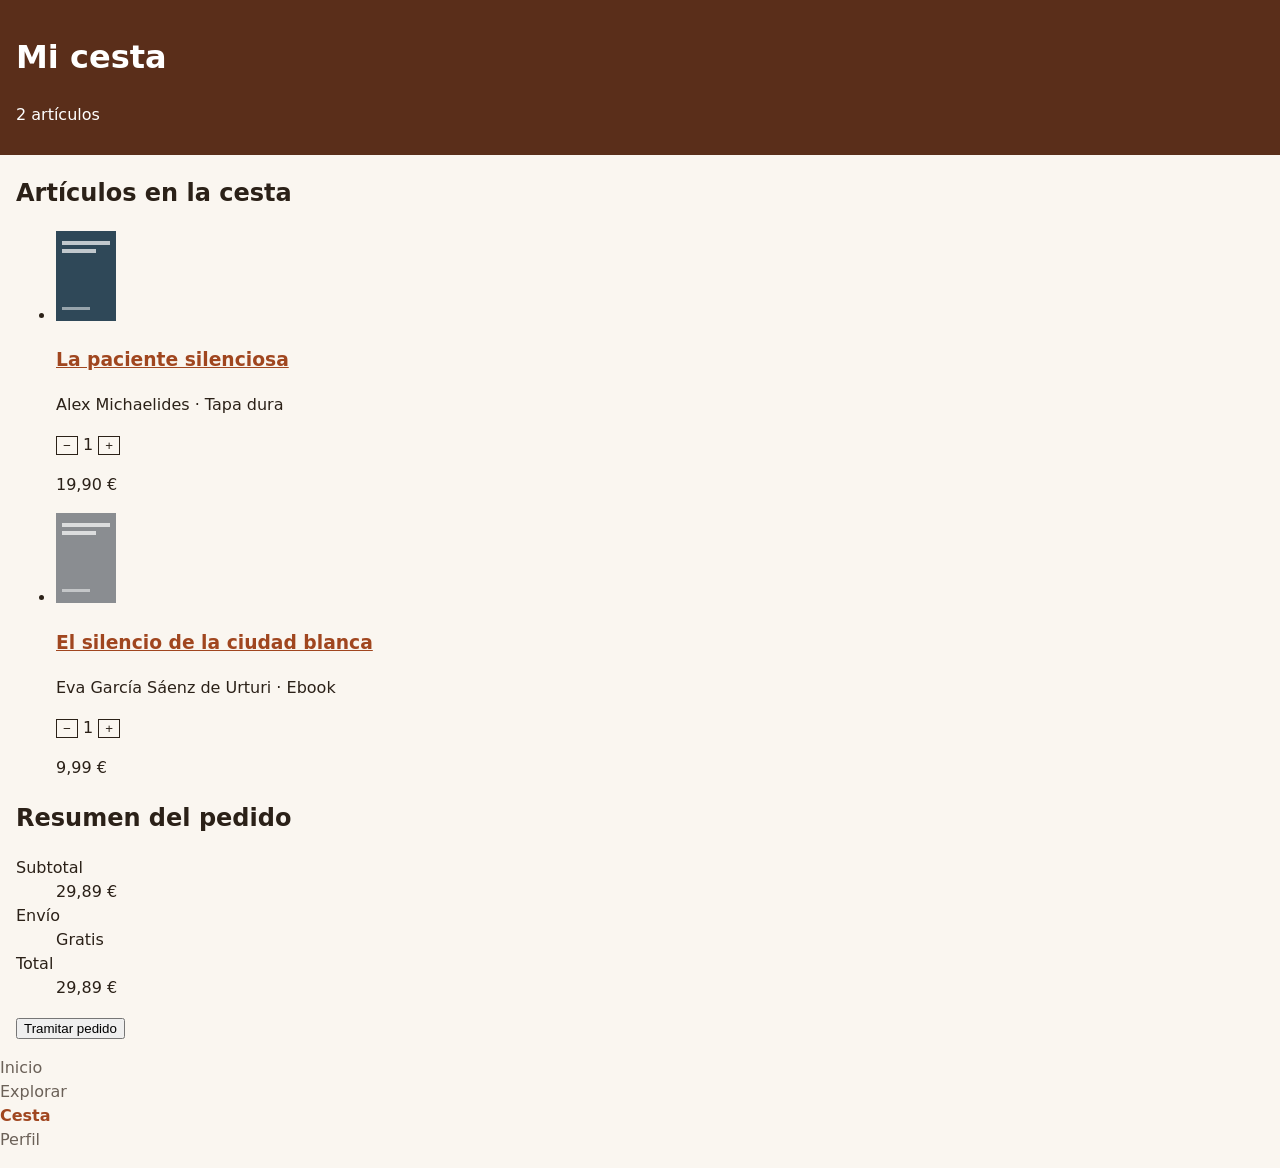
==== carrito.html @ 39173db6 "Trastienda UD4: estructura, estilos base y selectores" ====
<!DOCTYPE html>
<html lang="es">
<head>
  <meta charset="UTF-8">
  <meta name="viewport" content="width=device-width, initial-scale=1.0">
  <title>Mi cesta · La Trastienda</title>
  <link rel="stylesheet" href="css/estilos.css">
</head>
<body>
  <header>
    <h1>Mi cesta</h1>
    <p>2 artículos</p>
  </header>

  <main>
    <section>
      <h2>Artículos en la cesta</h2>
      <ul>
        <li>
          <article>
            <img src="img/paciente-silenciosa.svg" alt="" width="60" height="90">
            <h3><a href="detalle.html">La paciente silenciosa</a></h3>
            <p>Alex Michaelides · Tapa dura</p>
            <p>
              <button type="button" aria-label="Quitar un ejemplar de La paciente silenciosa">−</button>
              <span>1</span>
              <button type="button" aria-label="Añadir un ejemplar de La paciente silenciosa">+</button>
            </p>
            <p>19,90 €</p>
          </article>
        </li>
        <li>
          <article>
            <img src="img/ciudad-blanca.svg" alt="" width="60" height="90">
            <h3><a href="detalle.html">El silencio de la ciudad blanca</a></h3>
            <p>Eva García Sáenz de Urturi · Ebook</p>
            <p>
              <button type="button" aria-label="Quitar un ejemplar de El silencio de la ciudad blanca">−</button>
              <span>1</span>
              <button type="button" aria-label="Añadir un ejemplar de El silencio de la ciudad blanca">+</button>
            </p>
            <p>9,99 €</p>
          </article>
        </li>
      </ul>
    </section>

    <section>
      <h2>Resumen del pedido</h2>
      <dl>
        <dt>Subtotal</dt>
        <dd>29,89 €</dd>
        <dt>Envío</dt>
        <dd>Gratis</dd>
        <dt>Total</dt>
        <dd>29,89 €</dd>
      </dl>
      <button type="button">Tramitar pedido</button>
    </section>
  </main>

  <nav aria-label="Secciones de la app">
    <ul>
      <li><a href="index.html">Inicio</a></li>
      <li><a href="explorar.html">Explorar</a></li>
      <li><a href="carrito.html" aria-current="page">Cesta</a></li>
      <li><a href="perfil.html">Perfil</a></li>
    </ul>
  </nav>
</body>
</html>
---- css/estilos.css ----
/* La Trastienda · hoja común para index.html y carrito.html */

/* ===== Sesión 1: reglas base ===== */

/* 1. Tipografía y color del body */
body {
  margin: 0;
  font-family: system-ui, -apple-system, "Segoe UI", Roboto, sans-serif;
  font-size: 1rem;
  line-height: 1.5;
  color: #2b2118;
  background-color: #faf6f0;
}

/* 2. Fondo del header */
header {
  padding: 0.75rem 1rem;
  background-color: #5a2e1a;
  color: #fff;
}

/* 3. Color de los enlaces */
a {
  color: #a0461f;
}

header a {
  color: #fff;
  font-weight: bold;
}

main {
  padding: 0 1rem;
}

/* ===== Sesión 2: selectores ===== */

/* Barra inferior: lista sin viñetas (hijo directo) */
nav > ul {
  list-style: none;
  padding: 0;
}

/* Pestaña activa: se ilumina sola en cada página gracias a aria-current */
nav a[aria-current="page"] {
  color: #a0461f;
  font-weight: 700;
  text-decoration: none;
}

/* Resto de pestañas: gris */
nav a:not([aria-current="page"]) {
  color: #6b6158;
  text-decoration: none;
}

nav a:hover {
  color: #2b2118;
}

/* Anillo visible al navegar con Tab */
nav a:focus-visible {
  outline: 2px solid #a0461f;
  outline-offset: 2px;
}

/* Tarjetas de libro */
.card {
  background-color: #fff;
  border: 1px solid #e4d9cc;
}

/* Primera tarjeta de cada sección: la que va justo después del h2 */
h2 + .card {
  border-top: 2px solid #a0461f;
}

/* Badges: los vacíos no se muestran */
.badge {
  background-color: #a0461f;
  color: #fff;
  font-size: 0.75rem;
}

.badge:empty {
  display: none;
}

/* Tarjetas que tienen un badge con texto */
article:has(.badge:not(:empty)) {
  border-color: #a0461f;
}

/* Botones de solo icono (lupa, menú, − y +) */
button[aria-label] {
  cursor: pointer;
  background-color: transparent;
  border: 1px solid currentColor;
  color: inherit;
}
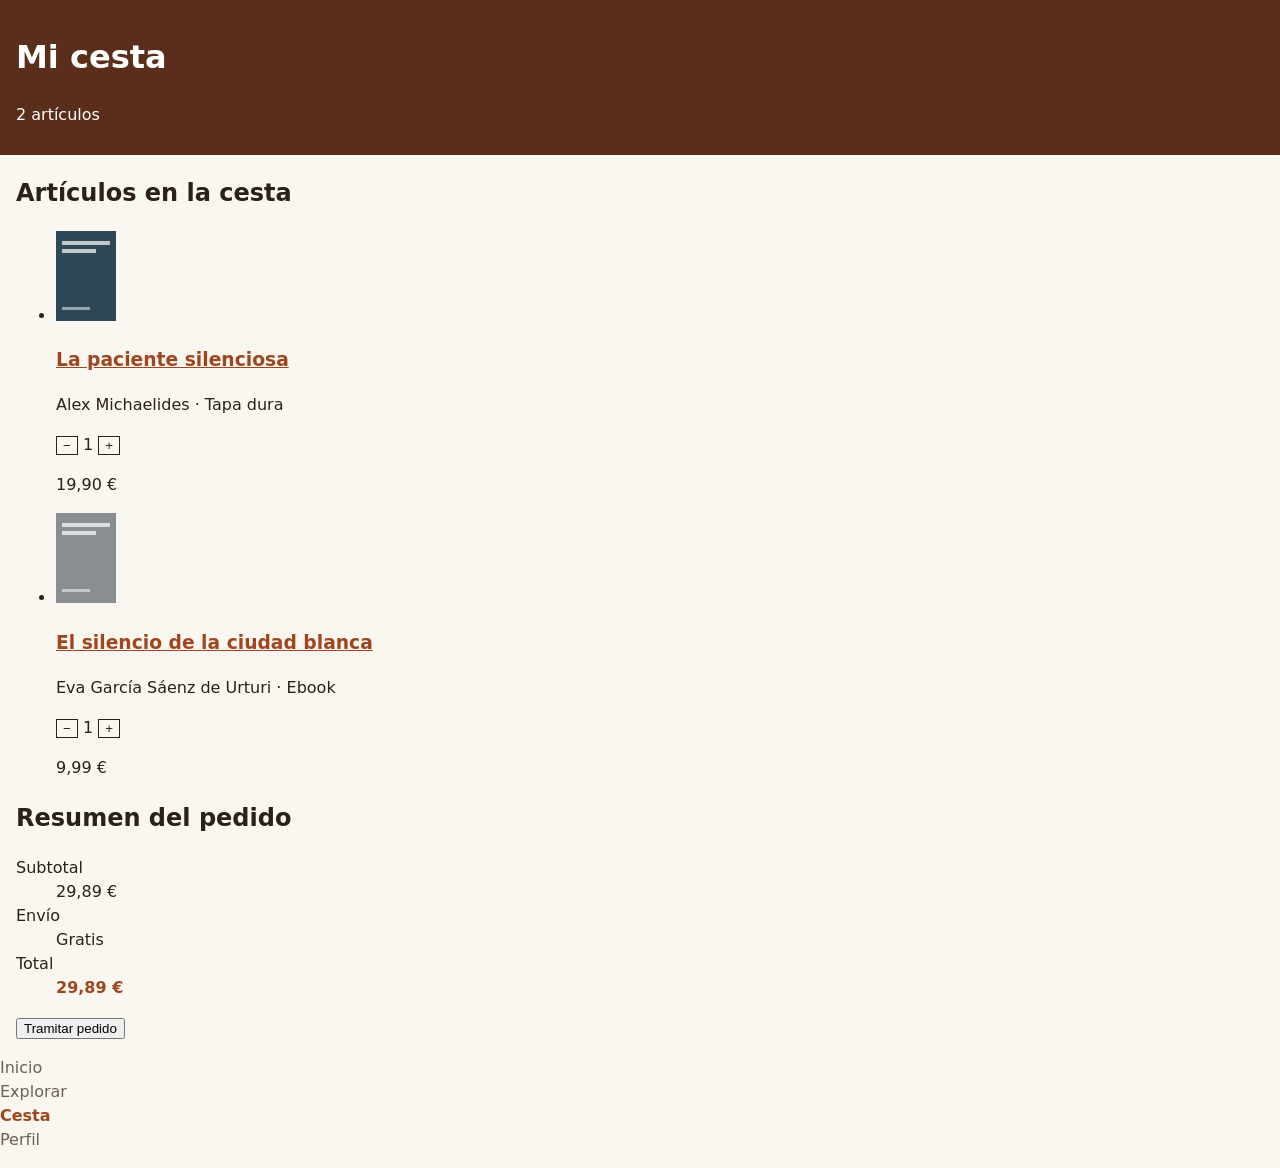
==== commit 9c68e2cb: "Cascada, especificidad y herencia: estilos organizados con @layer" ====
--- a/carrito.html
+++ b/carrito.html
@@ -53,7 +53,7 @@
         <dt>Envío</dt>
         <dd>Gratis</dd>
         <dt>Total</dt>
-        <dd>29,89 €</dd>
+        <dd class="text-primary">29,89 €</dd>
       </dl>
       <button type="button">Tramitar pedido</button>
     </section>
--- a/css/estilos.css
+++ b/css/estilos.css
@@ -1,100 +1,124 @@
 /* La Trastienda · hoja común para index.html y carrito.html */
 
-/* ===== Sesión 1: reglas base ===== */
+/*
+  Sesión 3: la hoja se ordena en capas.
+  Prioridad: utilities > components > base
+  (una capa posterior gana aunque su selector sea menos específico).
+  No hay ningún #id ni !important en toda la hoja.
+*/
+@layer base, components, utilities;
 
-/* 1. Tipografía y color del body */
-body {
-  margin: 0;
-  font-family: system-ui, -apple-system, "Segoe UI", Roboto, sans-serif;
-  font-size: 1rem;
-  line-height: 1.5;
-  color: #2b2118;
-  background-color: #faf6f0;
+/* ===== BASE: estilos generales de etiquetas ===== */
+@layer base {
+  /* Color y tipografía se heredan: se ponen una vez en el body */
+  body {
+    margin: 0;
+    font-family: system-ui, -apple-system, "Segoe UI", Roboto, sans-serif;
+    font-size: 1rem;
+    line-height: 1.5;
+    color: #2b2118;
+    background-color: #faf6f0;
+  }
+
+  /* El fondo NO se hereda: hay que ponerlo en el header */
+  header {
+    padding: 0.75rem 1rem;
+    background-color: #5a2e1a;
+    color: #fff;
+  }
+
+  a {
+    color: #a0461f;
+  }
+
+  /* inherit: el logo usa el mismo color blanco que el header */
+  header a {
+    color: inherit;
+    font-weight: bold;
+  }
+
+  main {
+    padding: 0 1rem;
+  }
 }
 
-/* 2. Fondo del header */
-header {
-  padding: 0.75rem 1rem;
-  background-color: #5a2e1a;
-  color: #fff;
+/* ===== COMPONENTS: barra inferior, tarjetas, badges y botones ===== */
+@layer components {
+  /* Barra inferior */
+  nav > ul {                              /* (0,0,0,2) */
+    list-style: none;
+    padding: 0;
+  }
+
+  nav a:not([aria-current="page"]) {     /* (0,0,1,2): :not() suma su argumento */
+    color: #6b6158;
+    text-decoration: none;
+  }
+
+  nav a[aria-current="page"] {            /* (0,0,1,2) */
+    color: #a0461f;
+    font-weight: 700;
+    text-decoration: none;
+  }
+
+  /*
+    nav a:hover también es (0,0,1,2): empata con las dos reglas de arriba,
+    así que decide el orden de aparición. Por eso va después.
+  */
+  nav a:hover {
+    color: #2b2118;
+  }
+
+  nav a:focus-visible {
+    outline: 2px solid #a0461f;
+    outline-offset: 2px;
+  }
+
+  /* Tarjetas de libro */
+  .card {
+    background-color: #fff;
+    border: 1px solid #e4d9cc;
+  }
+
+  /* initial: quita el margen que el navegador pone al h3 */
+  .card h3 {
+    margin: initial;
+  }
+
+  h2 + .card {                            /* (0,0,1,1) */
+    border-top: 2px solid #a0461f;
+  }
+
+  /* Badges */
+  .badge {
+    background-color: #a0461f;
+    color: #fff;
+    font-size: 0.75rem;
+  }
+
+  .badge:empty {
+    display: none;
+  }
+
+  /* (0,0,2,1): gana a .card (0,0,1,0) aunque los dos pongan el borde */
+  article:has(.badge:not(:empty)) {
+    border-color: #a0461f;
+  }
+
+  /* Botones de solo icono (lupa, menú, − y +) */
+  button[aria-label] {
+    cursor: pointer;
+    background-color: transparent;
+    border: 1px solid currentColor;
+    color: inherit;                       /* el color del padre (blanco en el header) */
+    font: revert;                         /* tipografía de botón del navegador */
+  }
 }
 
-/* 3. Color de los enlaces */
-a {
-  color: #a0461f;
+/* ===== UTILITIES: clases de un solo uso, siempre ganan ===== */
+@layer utilities {
+  .text-primary {
+    color: #a0461f;
+    font-weight: 700;
+  }
 }
-
-header a {
-  color: #fff;
-  font-weight: bold;
-}
-
-main {
-  padding: 0 1rem;
-}
-
-/* ===== Sesión 2: selectores ===== */
-
-/* Barra inferior: lista sin viñetas (hijo directo) */
-nav > ul {
-  list-style: none;
-  padding: 0;
-}
-
-/* Pestaña activa: se ilumina sola en cada página gracias a aria-current */
-nav a[aria-current="page"] {
-  color: #a0461f;
-  font-weight: 700;
-  text-decoration: none;
-}
-
-/* Resto de pestañas: gris */
-nav a:not([aria-current="page"]) {
-  color: #6b6158;
-  text-decoration: none;
-}
-
-nav a:hover {
-  color: #2b2118;
-}
-
-/* Anillo visible al navegar con Tab */
-nav a:focus-visible {
-  outline: 2px solid #a0461f;
-  outline-offset: 2px;
-}
-
-/* Tarjetas de libro */
-.card {
-  background-color: #fff;
-  border: 1px solid #e4d9cc;
-}
-
-/* Primera tarjeta de cada sección: la que va justo después del h2 */
-h2 + .card {
-  border-top: 2px solid #a0461f;
-}
-
-/* Badges: los vacíos no se muestran */
-.badge {
-  background-color: #a0461f;
-  color: #fff;
-  font-size: 0.75rem;
-}
-
-.badge:empty {
-  display: none;
-}
-
-/* Tarjetas que tienen un badge con texto */
-article:has(.badge:not(:empty)) {
-  border-color: #a0461f;
-}
-
-/* Botones de solo icono (lupa, menú, − y +) */
-button[aria-label] {
-  cursor: pointer;
-  background-color: transparent;
-  border: 1px solid currentColor;
-  color: inherit;
-}
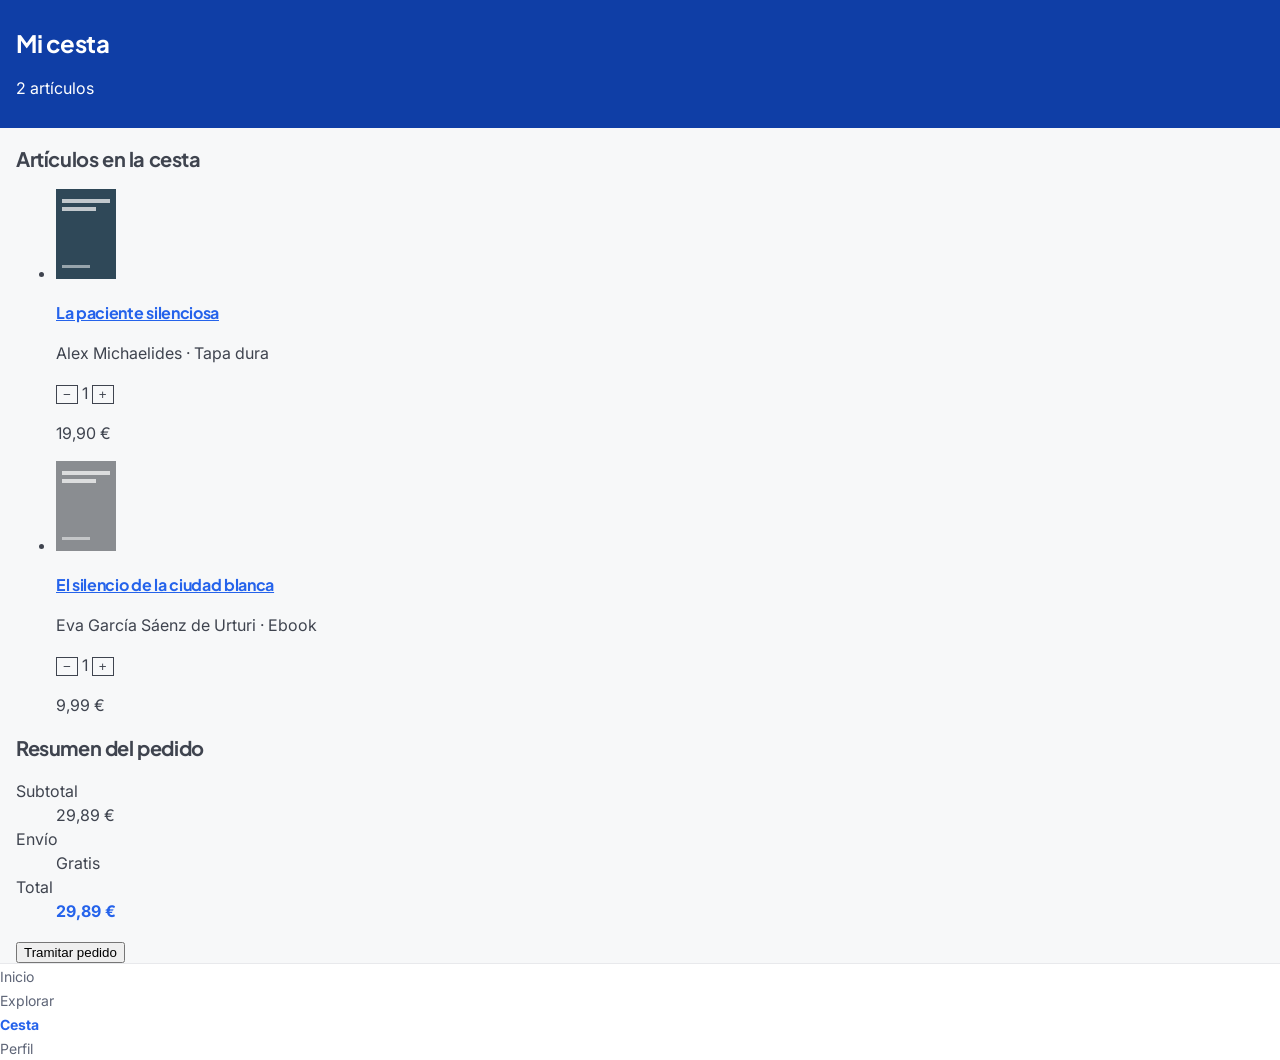
==== commit 7ddd71db: "Tipografía, unidades rem/ch/dvh y fuentes web" ====
--- a/carrito.html
+++ b/carrito.html
@@ -4,6 +4,9 @@
   <meta charset="UTF-8">
   <meta name="viewport" content="width=device-width, initial-scale=1.0">
   <title>Mi cesta · La Trastienda</title>
+  <link rel="preconnect" href="https://fonts.googleapis.com">
+  <link rel="preconnect" href="https://fonts.gstatic.com" crossorigin>
+  <link href="https://fonts.googleapis.com/css2?family=Inter:wght@400;700&amp;family=Plus+Jakarta+Sans:wght@700&amp;display=swap" rel="stylesheet">
   <link rel="stylesheet" href="css/estilos.css">
 </head>
 <body>
--- a/css/estilos.css
+++ b/css/estilos.css
@@ -1,4 +1,58 @@
 /* La Trastienda · hoja común para index.html y carrito.html */
+
+/* ===== Sesión 4: tokens de diseño (de Figma) ===== */
+:root {
+  /* --- Escala primaria (azul, colores de Figma) --- */
+  --color-primary-50:  #dbe5fc; /* oklch(0.92 0.033 267) */
+  --color-primary-100: #b6cbf8; /* oklch(0.84 0.067 265) */
+  --color-primary-200: #92b1f5; /* oklch(0.76 0.104 265) */
+  --color-primary-300: #6e97f2; /* oklch(0.69 0.142 265) */
+  --color-primary-400: #497dee; /* oklch(0.61 0.179 263) */
+  --color-primary-500: #2563eb; /* oklch(0.55 0.215 263)  color de marca */
+  --color-primary-600: #134ed0; /* oklch(0.48 0.209 263)  hover */
+  --color-primary-700: #0f3ea6; /* oklch(0.41 0.175 263)  active / focus */
+  --color-primary-800: #0b2f7d; /* oklch(0.34 0.138 263) */
+  --color-primary-900: #081f53; /* oklch(0.26 0.099 263) */
+
+  /* --- Escala neutra (grises de Figma) --- */
+  --color-neutral-50:  #f7f8f9; /* oklch(0.98 0.002 248)  fondo de pantalla */
+  --color-neutral-100: #eff0f3; /* oklch(0.96 0.004 271) */
+  --color-neutral-200: #e8e9ec; /* oklch(0.93 0.004 271)  bordes */
+  --color-neutral-300: #e0e2e6; /* oklch(0.91 0.006 265) */
+  --color-neutral-400: #d8dae0; /* oklch(0.89 0.008 271) */
+  --color-neutral-500: #d0d3da; /* oklch(0.87 0.010 267) */
+  --color-neutral-600: #a8aebb; /* oklch(0.75 0.020 266) */
+  --color-neutral-700: #81899b; /* oklch(0.63 0.029 266) */
+  --color-neutral-800: #5e6577; /* oklch(0.51 0.030 269)  texto secundario (contraste 5,8:1 sobre blanco) */
+  --color-neutral-900: #3f444f; /* oklch(0.39 0.020 266)  texto principal (contraste 9,8:1 sobre blanco) */
+
+  /* --- Acento definido directamente en oklch (badge «Más vendido») --- */
+  --color-accent-oklch: oklch(0.72 0.17 55); /* naranja ≈ #f3821d */
+
+  /* --- Variables semánticas: para qué se usa cada color --- */
+  --bg-page:       var(--color-neutral-50);
+  --bg-card:       #ffffff;
+  --bg-header:     var(--color-primary-700);
+  --text-main:     var(--color-neutral-900);
+  --text-muted:    var(--color-neutral-800);
+  --text-on-brand: #ffffff;
+  --text-on-accent: var(--color-primary-900);
+  --border-subtle: var(--color-neutral-200);
+  --brand:         var(--color-primary-500);
+  --brand-hover:   var(--color-primary-600);
+
+  /* ===== Sesión 5: tipografía ===== */
+  --font-body:    'Inter', system-ui, sans-serif;
+  --font-display: 'Plus Jakarta Sans', system-ui, sans-serif;
+
+  /* Escala tipográfica de Figma (tamaño / interlineado en px), en rem (1rem = 16 px por defecto) */
+  --text-xs:   0.75rem;   /* Caption     · text-xs/regular   · 12 / 16 */
+  --text-sm:   0.875rem;  /* Body Small  · text-sm/regular   · 14 / 20 */
+  --text-base: 1rem;      /* Body: text-base/regular · H3: text-base/bold · 16 / 24 */
+  --text-xl:   1.25rem;   /* H2          · text-xl/bold      · 20 / 28 */
+  --text-2xl:  1.5rem;    /* H1          · text-2xl/bold     · 24 / 32 */
+  --text-4xl:  2.25rem;   /* Display     · text-4xl/bold     · 36 / 40 */
+}
 
 /*
   Sesión 3: la hoja se ordena en capas.
@@ -13,28 +67,60 @@
   /* Color y tipografía se heredan: se ponen una vez en el body */
   body {
     margin: 0;
-    font-family: system-ui, -apple-system, "Segoe UI", Roboto, sans-serif;
-    font-size: 1rem;
-    line-height: 1.5;
-    color: #2b2118;
-    background-color: #faf6f0;
+    min-height: 100dvh;                   /* pantalla completa del móvil, sin desbordar las barras */
+    font-family: var(--font-body);
+    font-size: 1rem;                      /* 16 px base, respeta el tamaño que elija el usuario */
+    font-weight: 400;
+    line-height: 1.5;                     /* sin unidad: cada texto lo multiplica por su tamaño */
+    color: var(--text-main);
+    background-color: var(--bg-page);
+  }
+
+  /* Titulares: fuente display, compactos y sin palabras huérfanas */
+  h1, h2, h3 {
+    font-family: var(--font-display);
+    letter-spacing: -0.02em;
+    text-wrap: balance;
+  }
+
+  h1 {                                    /* H1: text-2xl/bold · 24/32 */
+    font-size: var(--text-2xl);
+    font-weight: 700;
+    line-height: 1.333;                   /* 32 / 24 = 1.333, sin unidad */
+  }
+
+  h2 {                                    /* H2: text-xl/bold · 20/28 */
+    font-size: var(--text-xl);
+    font-weight: 700;
+    line-height: 1.4;                     /* 28 / 20 */
+  }
+
+  h3 {                                    /* H3: text-base/bold · 16/24 */
+    font-size: var(--text-base);
+    font-weight: 700;
+    line-height: 1.5;                     /* 24 / 16 */
+  }
+
+  /* Párrafos explicativos: longitud de lectura cómoda */
+  .intro {
+    max-width: 65ch;
   }
 
   /* El fondo NO se hereda: hay que ponerlo en el header */
   header {
     padding: 0.75rem 1rem;
-    background-color: #5a2e1a;
-    color: #fff;
+    background-color: var(--bg-header);
+    color: var(--text-on-brand);
+
+    /* inherit: el logo usa el mismo color que el header */
+    a {
+      color: inherit;
+      font-weight: bold;
+    }
   }
 
   a {
-    color: #a0461f;
-  }
-
-  /* inherit: el logo usa el mismo color blanco que el header */
-  header a {
-    color: inherit;
-    font-weight: bold;
+    color: var(--brand);
   }
 
   main {
@@ -44,65 +130,112 @@
 
 /* ===== COMPONENTS: barra inferior, tarjetas, badges y botones ===== */
 @layer components {
-  /* Barra inferior */
-  nav > ul {                              /* (0,0,0,2) */
-    list-style: none;
-    padding: 0;
-  }
-
-  nav a:not([aria-current="page"]) {     /* (0,0,1,2): :not() suma su argumento */
-    color: #6b6158;
-    text-decoration: none;
-  }
-
-  nav a[aria-current="page"] {            /* (0,0,1,2) */
-    color: #a0461f;
-    font-weight: 700;
-    text-decoration: none;
-  }
-
-  /*
-    nav a:hover también es (0,0,1,2): empata con las dos reglas de arriba,
-    así que decide el orden de aparición. Por eso va después.
-  */
-  nav a:hover {
-    color: #2b2118;
-  }
-
-  nav a:focus-visible {
-    outline: 2px solid #a0461f;
-    outline-offset: 2px;
-  }
-
-  /* Tarjetas de libro */
+  /* Barra inferior con anidamiento nativo */
+  nav {
+    background-color: var(--bg-card);
+    border-top: 1px solid var(--border-subtle);
+
+    ul {                                  /* nav ul */
+      list-style: none;
+      padding: 0;
+      margin: 0;
+    }
+
+    a {                                   /* nav a  (0,0,0,2) */
+      color: var(--text-muted);
+      font-size: var(--text-sm);          /* Body Small: text-sm/regular · 14/20 */
+      line-height: 1.429;                 /* 20 / 14 */
+      text-decoration: none;
+
+      /* Sesión 2: todas las pestañas salvo la activa, en gris */
+      &:not([aria-current="page"]) {      /* nav a:not([aria-current="page"])  (0,0,1,2) */
+        color: var(--text-muted);
+      }
+
+      &[aria-current="page"] {            /* nav a[aria-current="page"]  (0,0,1,2) */
+        color: var(--brand);
+        font-weight: 700;
+      }
+
+      &:hover {                           /* nav a:hover  (0,0,1,2): va después, gana el empate */
+        color: var(--text-main);
+      }
+
+      &:focus-visible {
+        outline: 2px solid var(--brand);
+        outline-offset: 2px;
+      }
+    }
+  }
+
+  /* Tarjeta de libro: solo variables semánticas */
   .card {
-    background-color: #fff;
-    border: 1px solid #e4d9cc;
-  }
-
-  /* initial: quita el margen que el navegador pone al h3 */
-  .card h3 {
-    margin: initial;
-  }
-
-  h2 + .card {                            /* (0,0,1,1) */
-    border-top: 2px solid #a0461f;
+    background-color: var(--bg-card);
+    border: 1px solid var(--border-subtle);
+    color: var(--text-main);
+
+    /* Primera tarjeta de cada sección (h2 + .card) */
+    h2 + & {
+      border-top: 2px solid var(--brand);
+    }
+
+    /* initial: quita el margen que el navegador pone al h3 */
+    h3 {
+      margin: initial;
+
+      a {
+        color: inherit;
+        text-decoration: none;
+
+        &:hover {
+          color: var(--brand);
+        }
+      }
+    }
+
+    .card-author {                        /* Body Small */
+      color: var(--text-muted);
+      font-size: var(--text-sm);
+      line-height: 1.429;                 /* 20 / 14 */
+    }
+
+    .card-price {
+      color: var(--brand);
+      font-weight: 700;
+    }
+
+    /* Botón «Añadir a la cesta» */
+    button {
+      background-color: var(--brand);
+      color: var(--text-on-brand);
+      border: none;
+      cursor: pointer;
+      font: inherit;                      /* Body: 16 px de la fuente del texto */
+      padding: 0.5em 1em;                 /* em: el relleno escala con el texto del botón */
+
+      &:hover {
+        background-color: var(--brand-hover);
+      }
+    }
+  }
+
+  /* Sesión 2: tarjetas que tienen un badge con texto  (0,0,2,1) */
+  article:has(.badge:not(:empty)) {
+    border-color: var(--brand);
   }
 
   /* Badges */
   .badge {
-    background-color: #a0461f;
-    color: #fff;
-    font-size: 0.75rem;
-  }
-
-  .badge:empty {
-    display: none;
-  }
-
-  /* (0,0,2,1): gana a .card (0,0,1,0) aunque los dos pongan el borde */
-  article:has(.badge:not(:empty)) {
-    border-color: #a0461f;
+    background-color: var(--color-accent-oklch);
+    color: var(--text-on-accent);         /* texto muy oscuro: el naranja es claro (L 0.72) */
+    font-size: var(--text-xs);            /* Caption: text-xs/regular · 12/16 */
+    font-weight: 400;
+    line-height: 1.333;                   /* 16 / 12 */
+    padding: 0.25em 0.5em;                /* em: el relleno escala con el texto del badge */
+
+    &:empty {
+      display: none;
+    }
   }
 
   /* Botones de solo icono (lupa, menú, − y +) */
@@ -118,7 +251,7 @@
 /* ===== UTILITIES: clases de un solo uso, siempre ganan ===== */
 @layer utilities {
   .text-primary {
-    color: #a0461f;
-    font-weight: 700;
-  }
-}
+    color: var(--brand);
+    font-weight: 700;
+  }
+}
